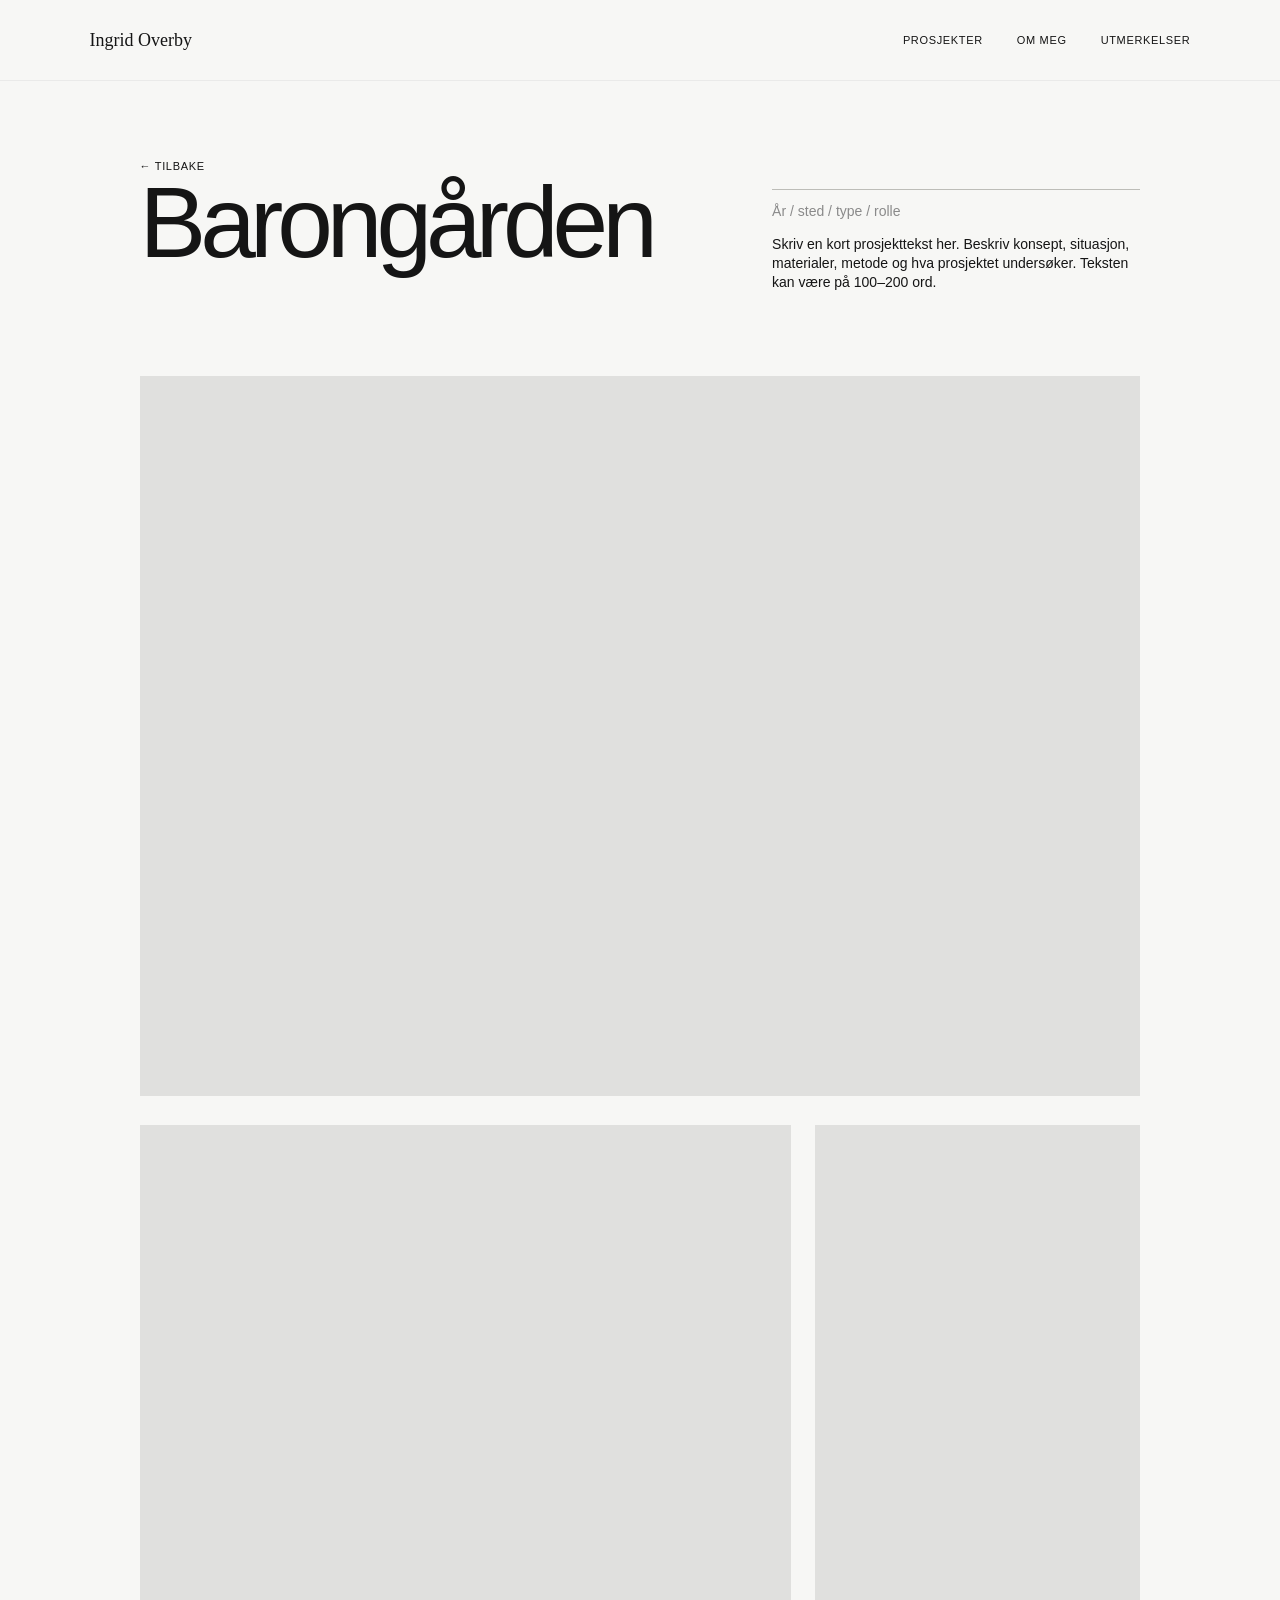
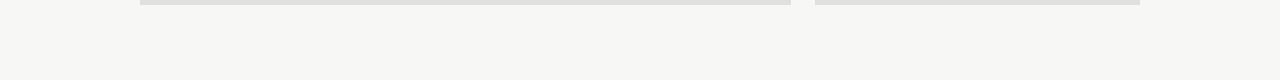
==== projects/barongarden.html @ f2839bde "Add files via upload" ====
<!doctype html><html lang="no"><head><meta charset="utf-8"><meta name="viewport" content="width=device-width, initial-scale=1"><title>Barongården — Ingrid Overby</title><link rel="stylesheet" href="../style.css"></head><body><header class="site-header"><a class="logo" href="../index.html#home">Ingrid Overby</a><nav><a href="../index.html#prosjekter">Prosjekter</a><a href="../index.html#om-meg">Om meg</a><a href="../index.html#utmerkelser">Utmerkelser</a></nav></header><main class="project-page"><a class="back" href="../index.html#prosjekter">← Tilbake</a><section class="project-top"><h1>Barongården</h1><div><p class="meta">År / sted / type / rolle</p><p class="project-text">Skriv en kort prosjekttekst her. Beskriv konsept, situasjon, materialer, metode og hva prosjektet undersøker. Teksten kan være på 100–200 ord.</p></div></section><img class="wide-img" src="../assets/projects/barongarden/cover.jpg" alt="Barongården"><div class="image-row"><img src="../assets/projects/barongarden/image-1.jpg" alt="Barongården tegning eller foto"><img src="../assets/projects/barongarden/image-2.jpg" alt="Barongården detalj"></div></main></body></html>
---- style.css ----
:root{
  --bg:#f7f7f5; --text:#151515; --muted:#8a8a8a; --line:#bdbdb8; --max:1180px;
}
*{box-sizing:border-box} html{scroll-behavior:smooth} body{margin:0;background:var(--bg);color:var(--text);font-family:Arial, Helvetica, sans-serif;font-size:14px;line-height:1.35}.site-header{position:sticky;top:0;z-index:10;display:flex;justify-content:space-between;align-items:center;padding:28px 7vw;background:rgba(247,247,245,.92);backdrop-filter:blur(8px);border-bottom:1px solid rgba(0,0,0,.05)}a{color:inherit;text-decoration:none}.logo{font-family:Georgia,serif;font-size:18px}nav{display:flex;gap:34px;text-transform:uppercase;font-size:11px;letter-spacing:.06em}nav a:hover,.project-card:hover h3{text-decoration:underline}.hero{max-width:var(--max);margin:0 auto;padding:120px 7vw 150px}.eyebrow{color:var(--muted);font-size:12px;text-transform:uppercase;letter-spacing:.08em}.hero h1{max-width:820px;font-weight:400;font-size:clamp(42px,7vw,84px);line-height:.98;letter-spacing:-.05em}.section{max-width:var(--max);margin:0 auto;padding:70px 7vw}.section-title{display:grid;grid-template-columns:auto 1fr;gap:28px;align-items:end;margin-bottom:24px}.section-title h2{font-weight:400;font-size:32px;margin:0}.section-title span{border-bottom:1px solid var(--line)}.project-grid{display:grid;grid-template-columns:repeat(2, minmax(0,1fr));gap:58px 26px;margin-left:22%}.project-card img{width:100%;aspect-ratio:1/1;object-fit:cover;background:#ddd;filter:grayscale(100%);transition:.25s}.project-card:hover img{filter:grayscale(0%)}.project-card small{display:block;color:var(--muted);font-size:11px;margin-top:10px}.project-card h3{font-weight:400;font-size:15px;margin:3px 0 0}.about-grid{display:grid;grid-template-columns:1.2fr .8fr;gap:80px;margin-left:22%}.lead{font-size:28px;line-height:1.12;letter-spacing:-.03em;margin:0}.button{display:inline-block;margin-top:18px;border-bottom:1px solid var(--text);padding-bottom:4px;text-transform:uppercase;font-size:11px}.awards-grid{display:grid;grid-template-columns:repeat(3,1fr);gap:24px;margin-left:22%}figure{margin:0}figure img{width:100%;aspect-ratio:3/4;object-fit:cover;background:#ddd}figcaption{font-size:12px;color:var(--muted);margin-top:8px}footer{max-width:var(--max);margin:100px auto 0;padding:30px 7vw;color:var(--muted);border-top:1px solid var(--line)}.project-page{max-width:var(--max);margin:0 auto;padding:75px 7vw}.project-top{display:grid;grid-template-columns:1.2fr .8fr;gap:80px;margin-bottom:70px}.project-top h1{font-weight:400;font-size:clamp(48px,8vw,100px);line-height:.95;letter-spacing:-.06em;margin:0}.meta{border-top:1px solid var(--line);padding-top:12px;color:var(--muted)}.project-text{max-width:560px}.wide-img{width:100%;max-height:720px;object-fit:cover;background:#ddd}.image-row{display:grid;grid-template-columns:2fr 1fr;gap:24px;margin-top:24px}.image-row img{width:100%;height:480px;object-fit:cover;background:#ddd}.back{font-size:11px;text-transform:uppercase;letter-spacing:.06em}.placeholder{display:grid;place-items:center;background:#ddd;color:#888;min-height:320px}
@media(max-width:800px){.site-header{align-items:flex-start;gap:20px;flex-direction:column}nav{gap:18px;flex-wrap:wrap}.project-grid,.about-grid,.awards-grid{margin-left:0;grid-template-columns:1fr}.project-top,.image-row{grid-template-columns:1fr}.hero{padding-top:80px}.lead{font-size:24px}}
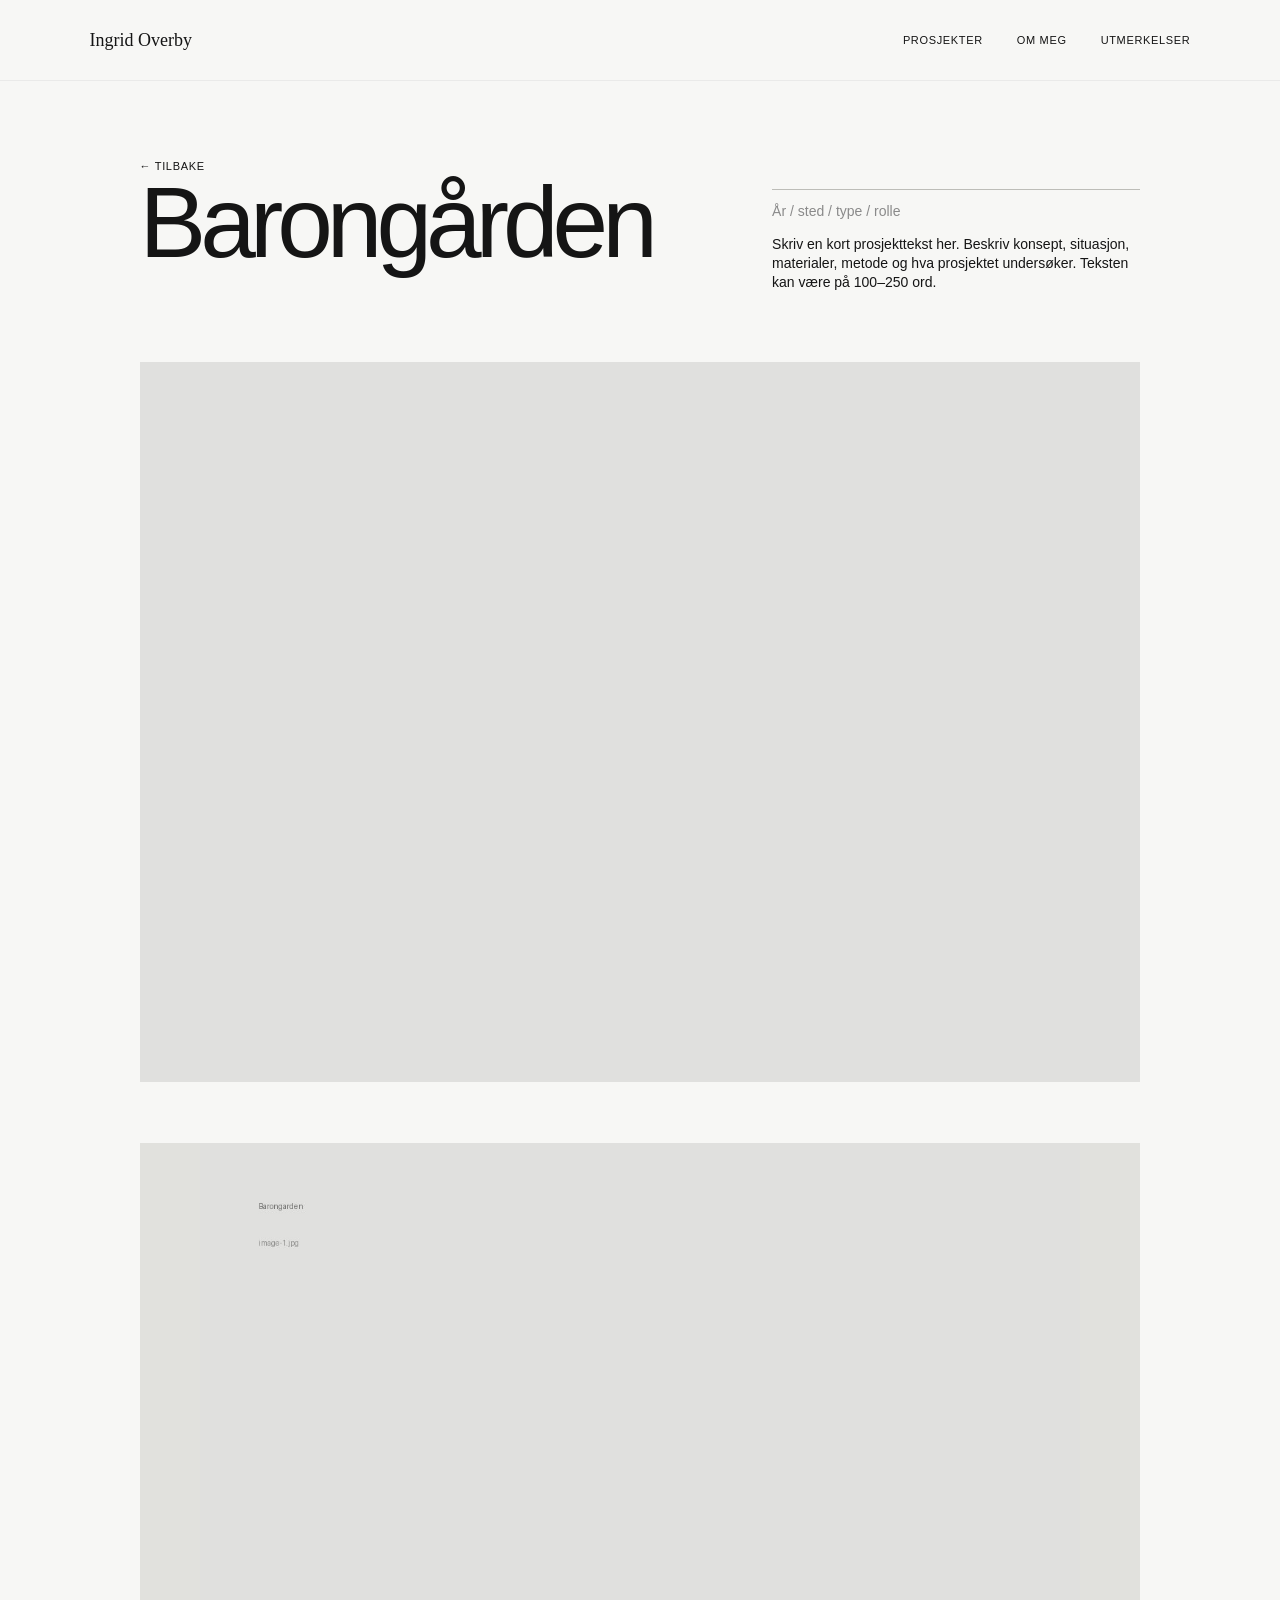
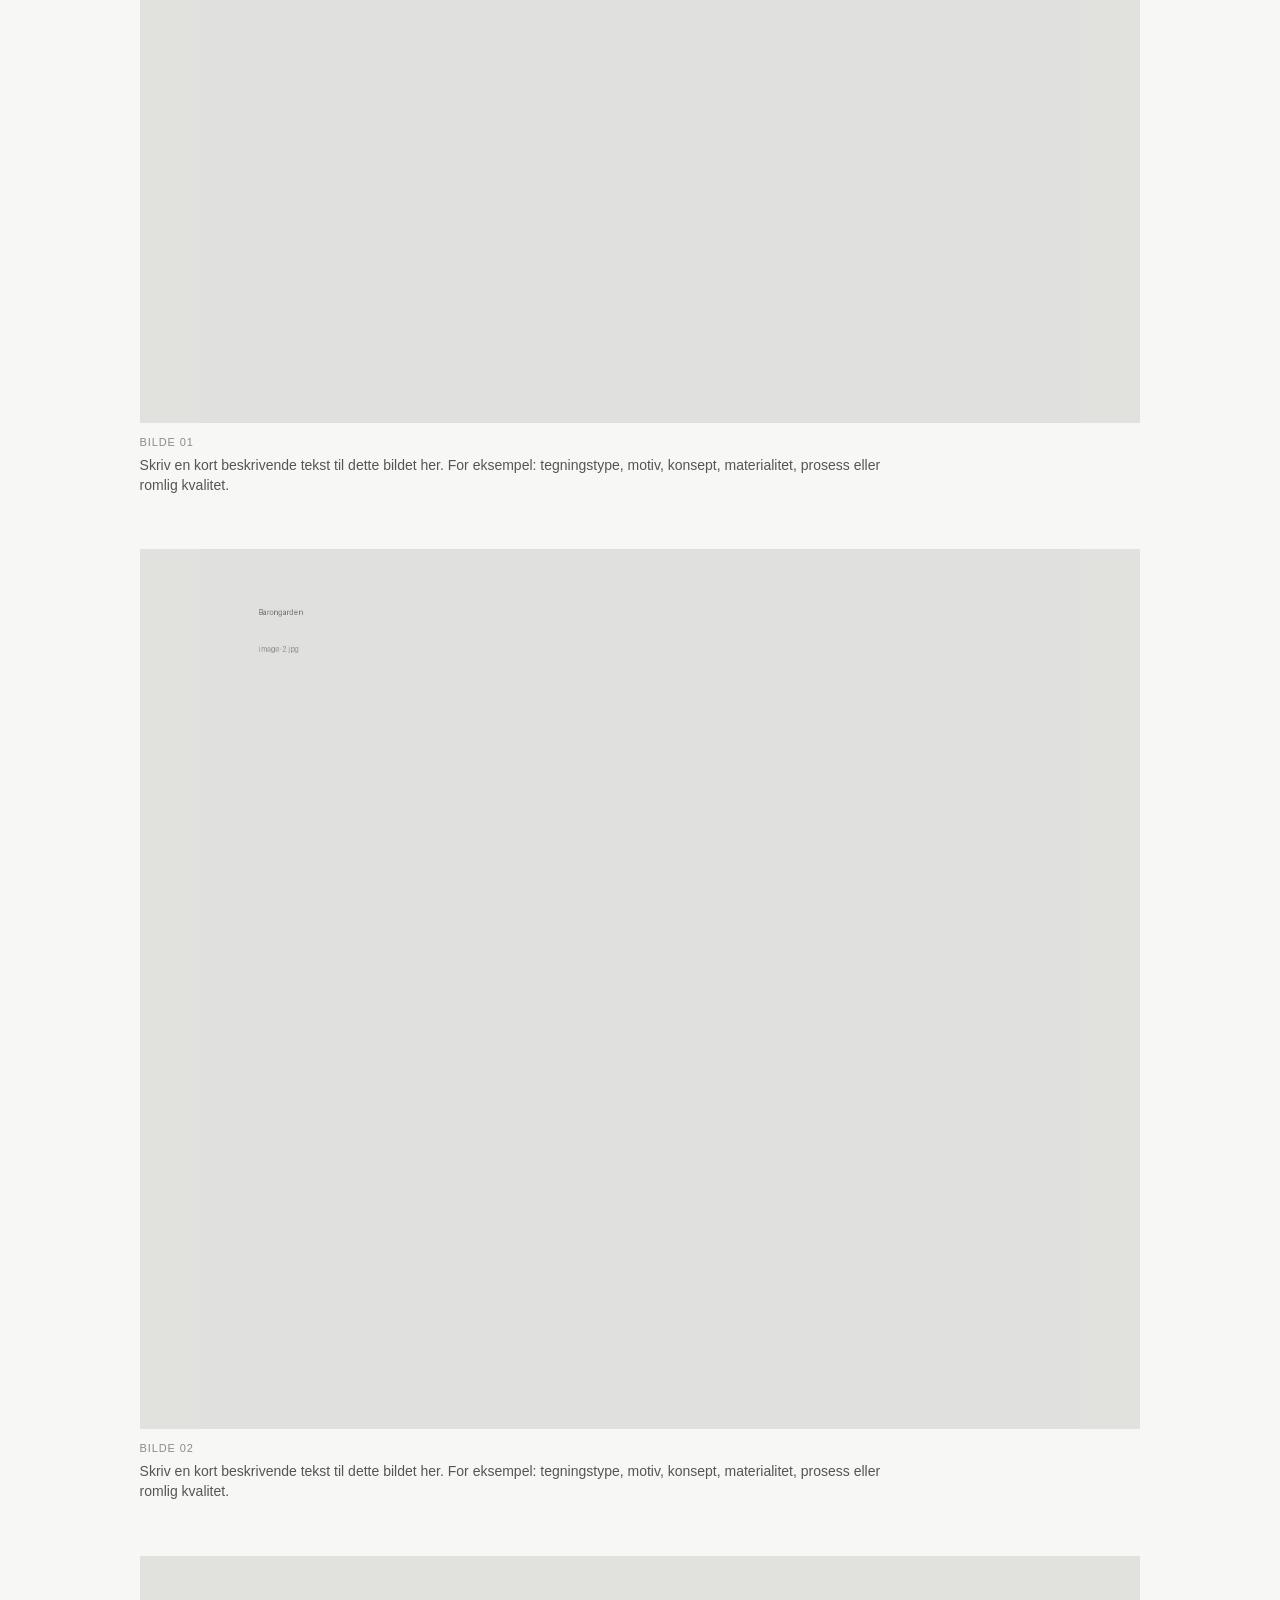
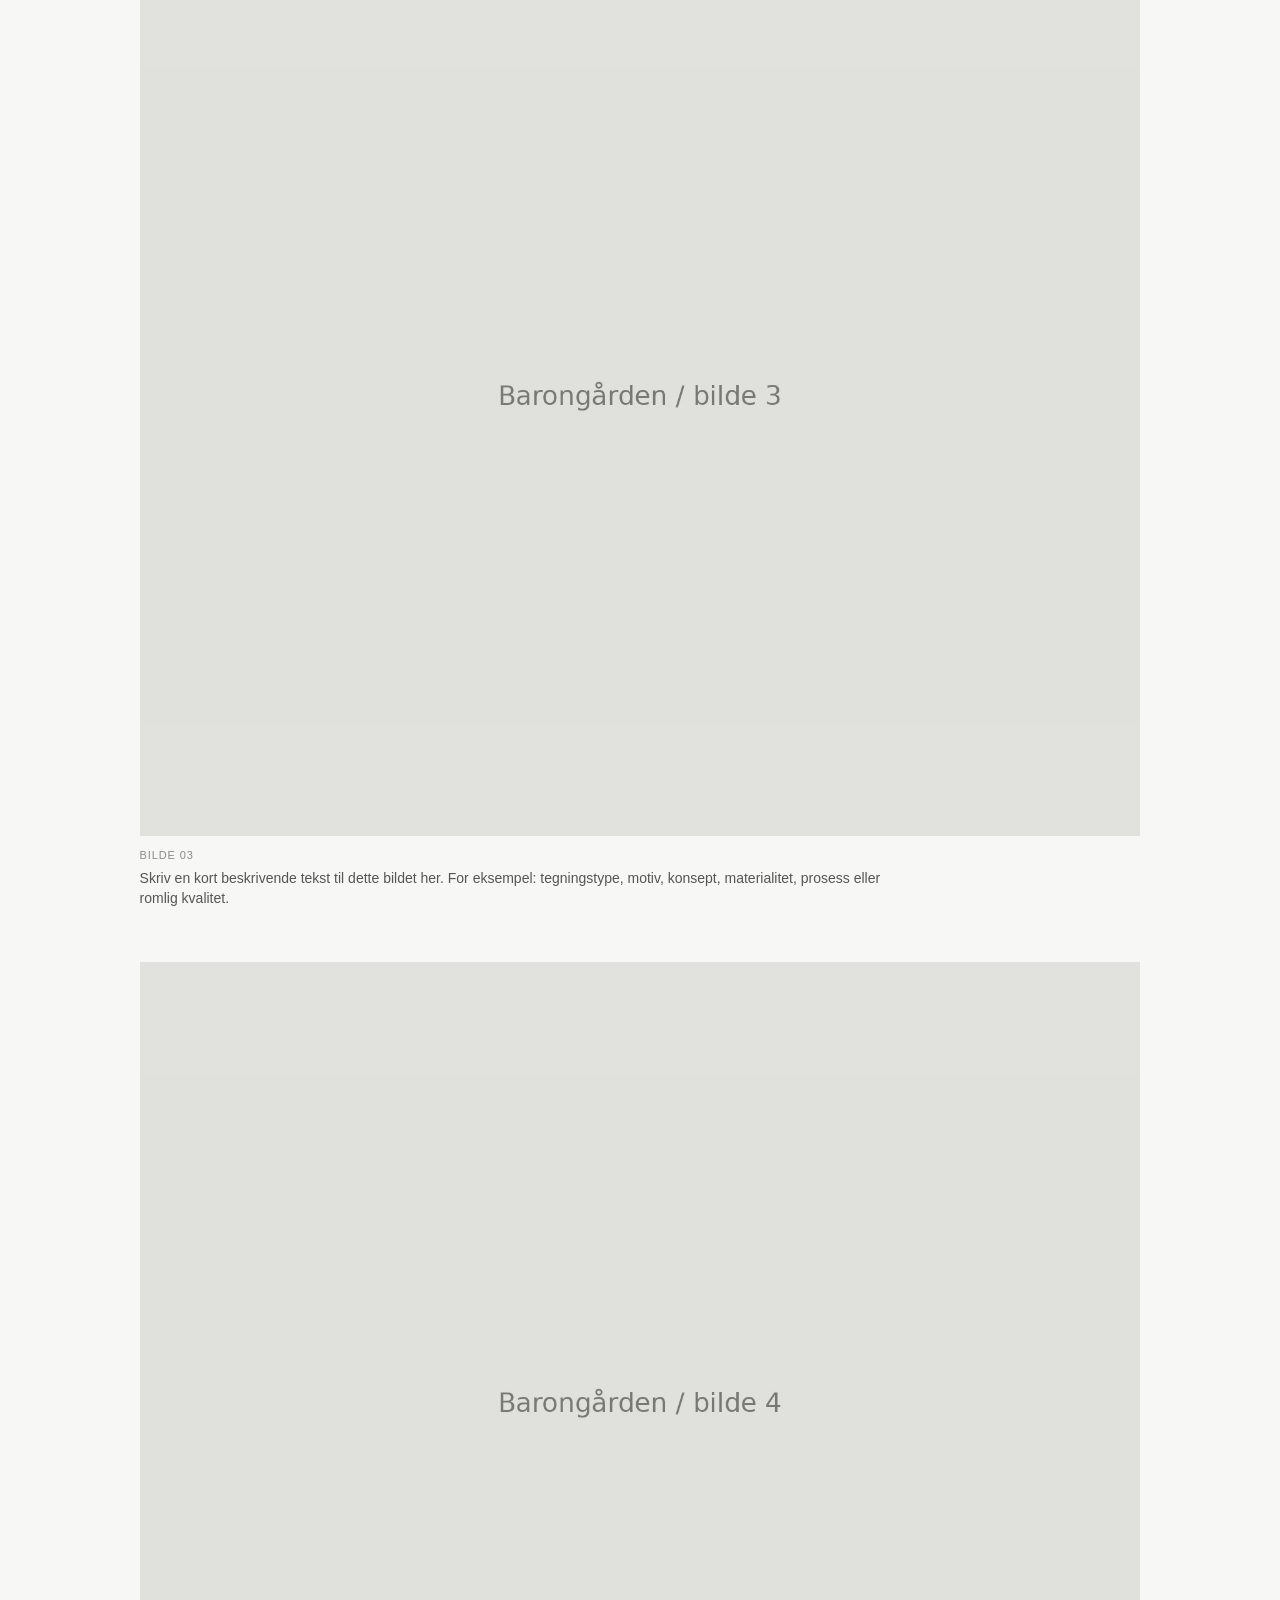
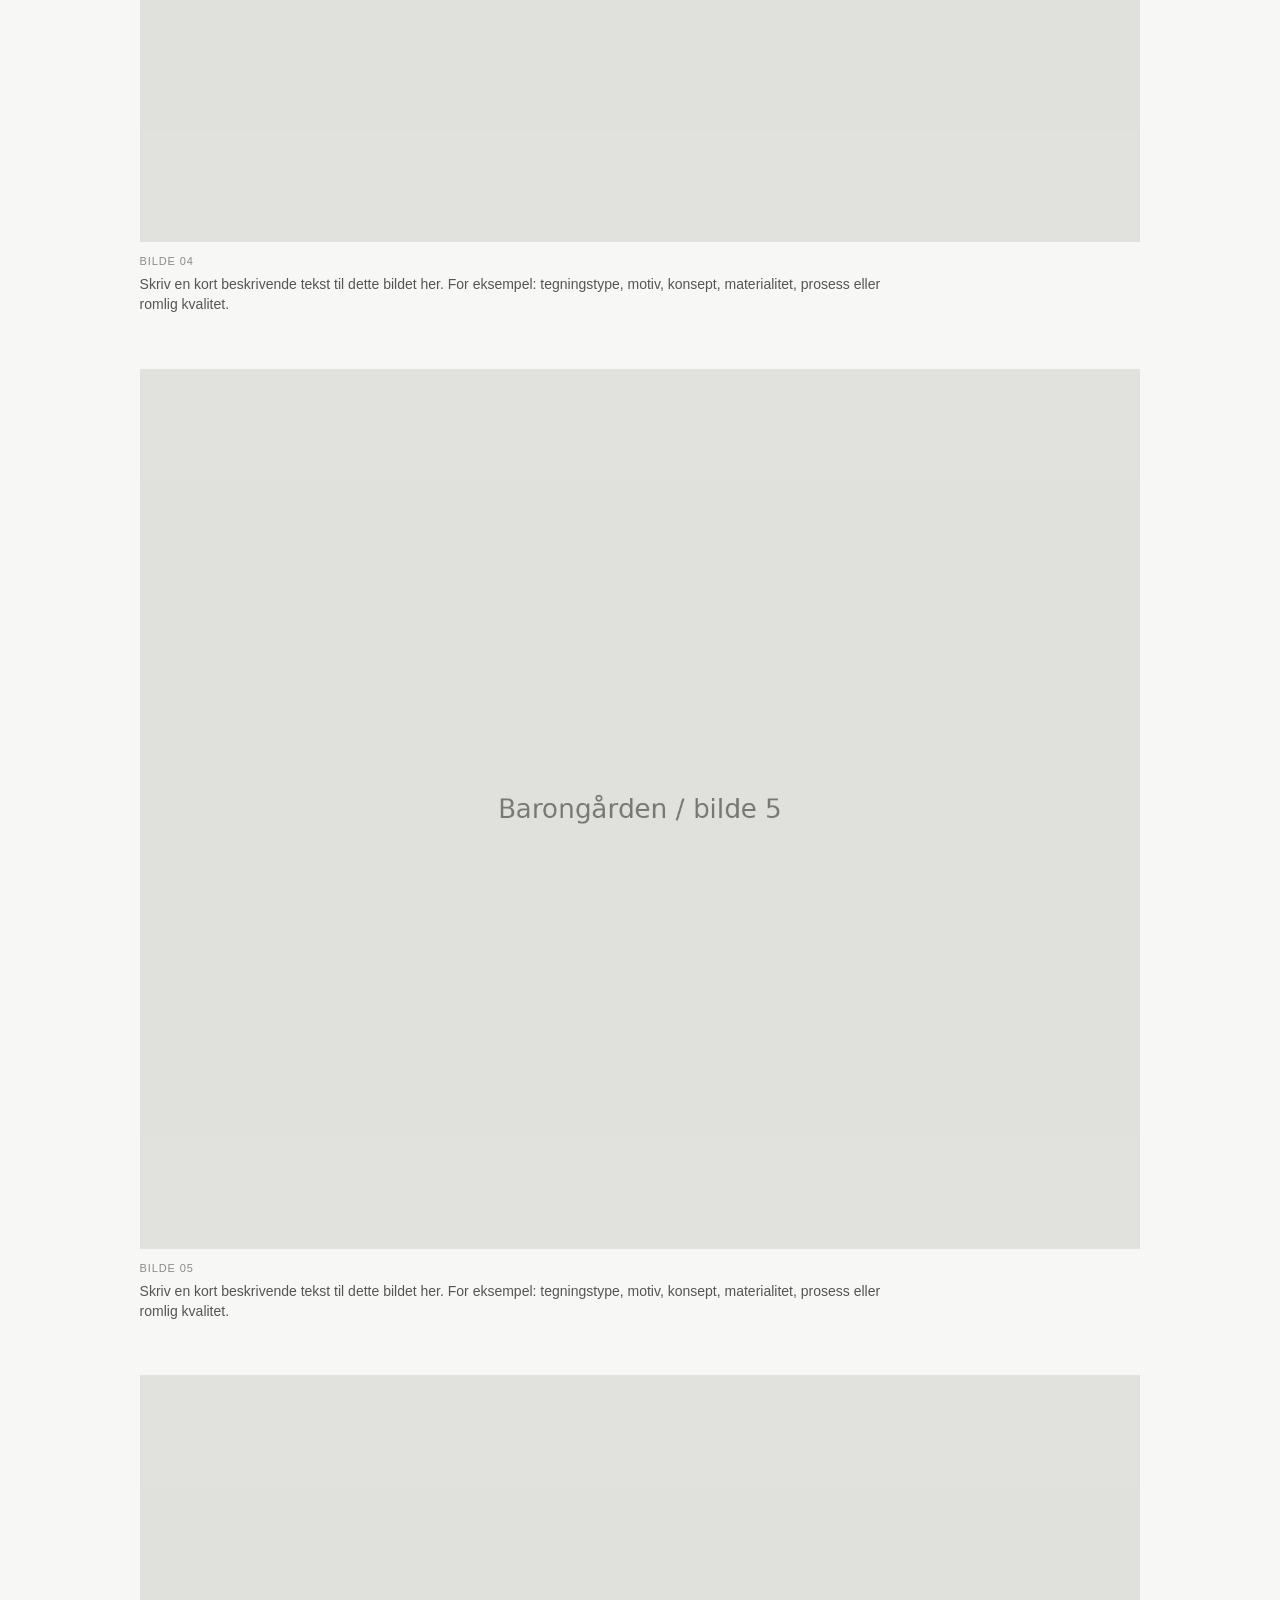
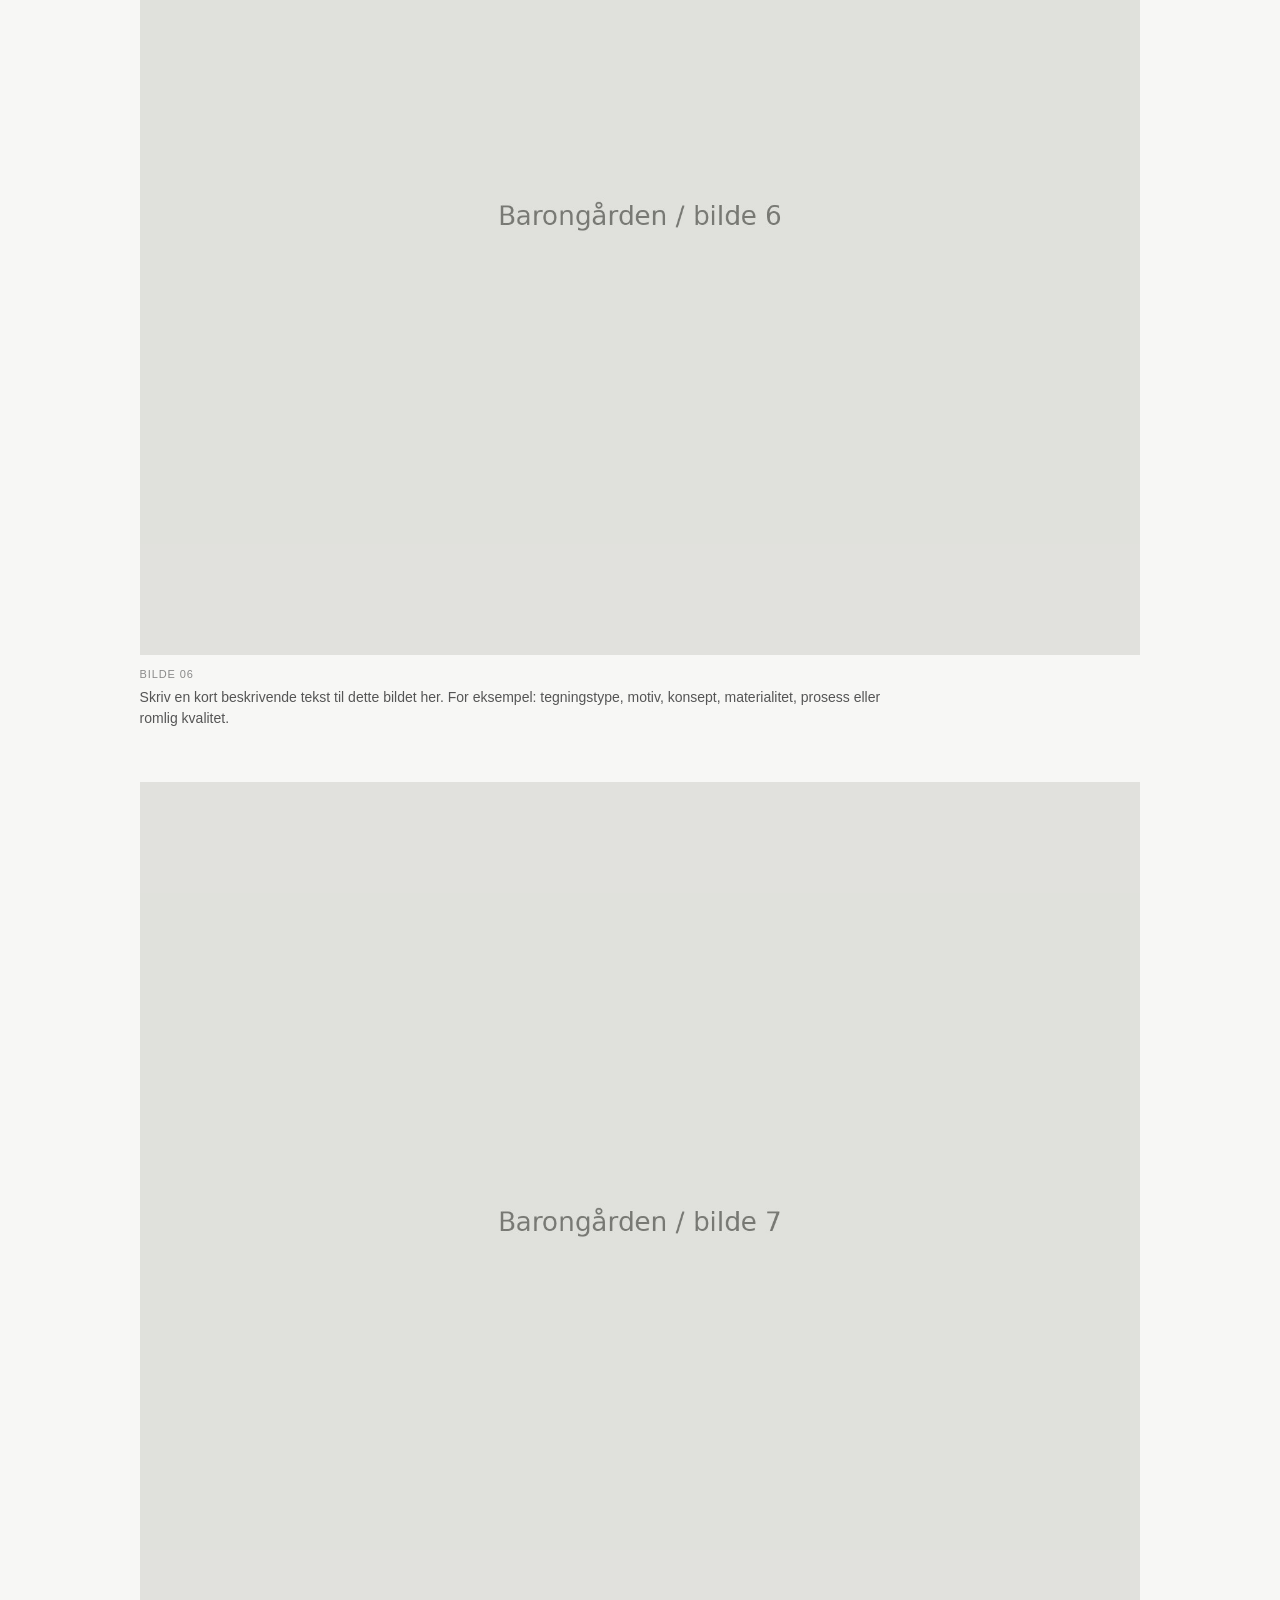
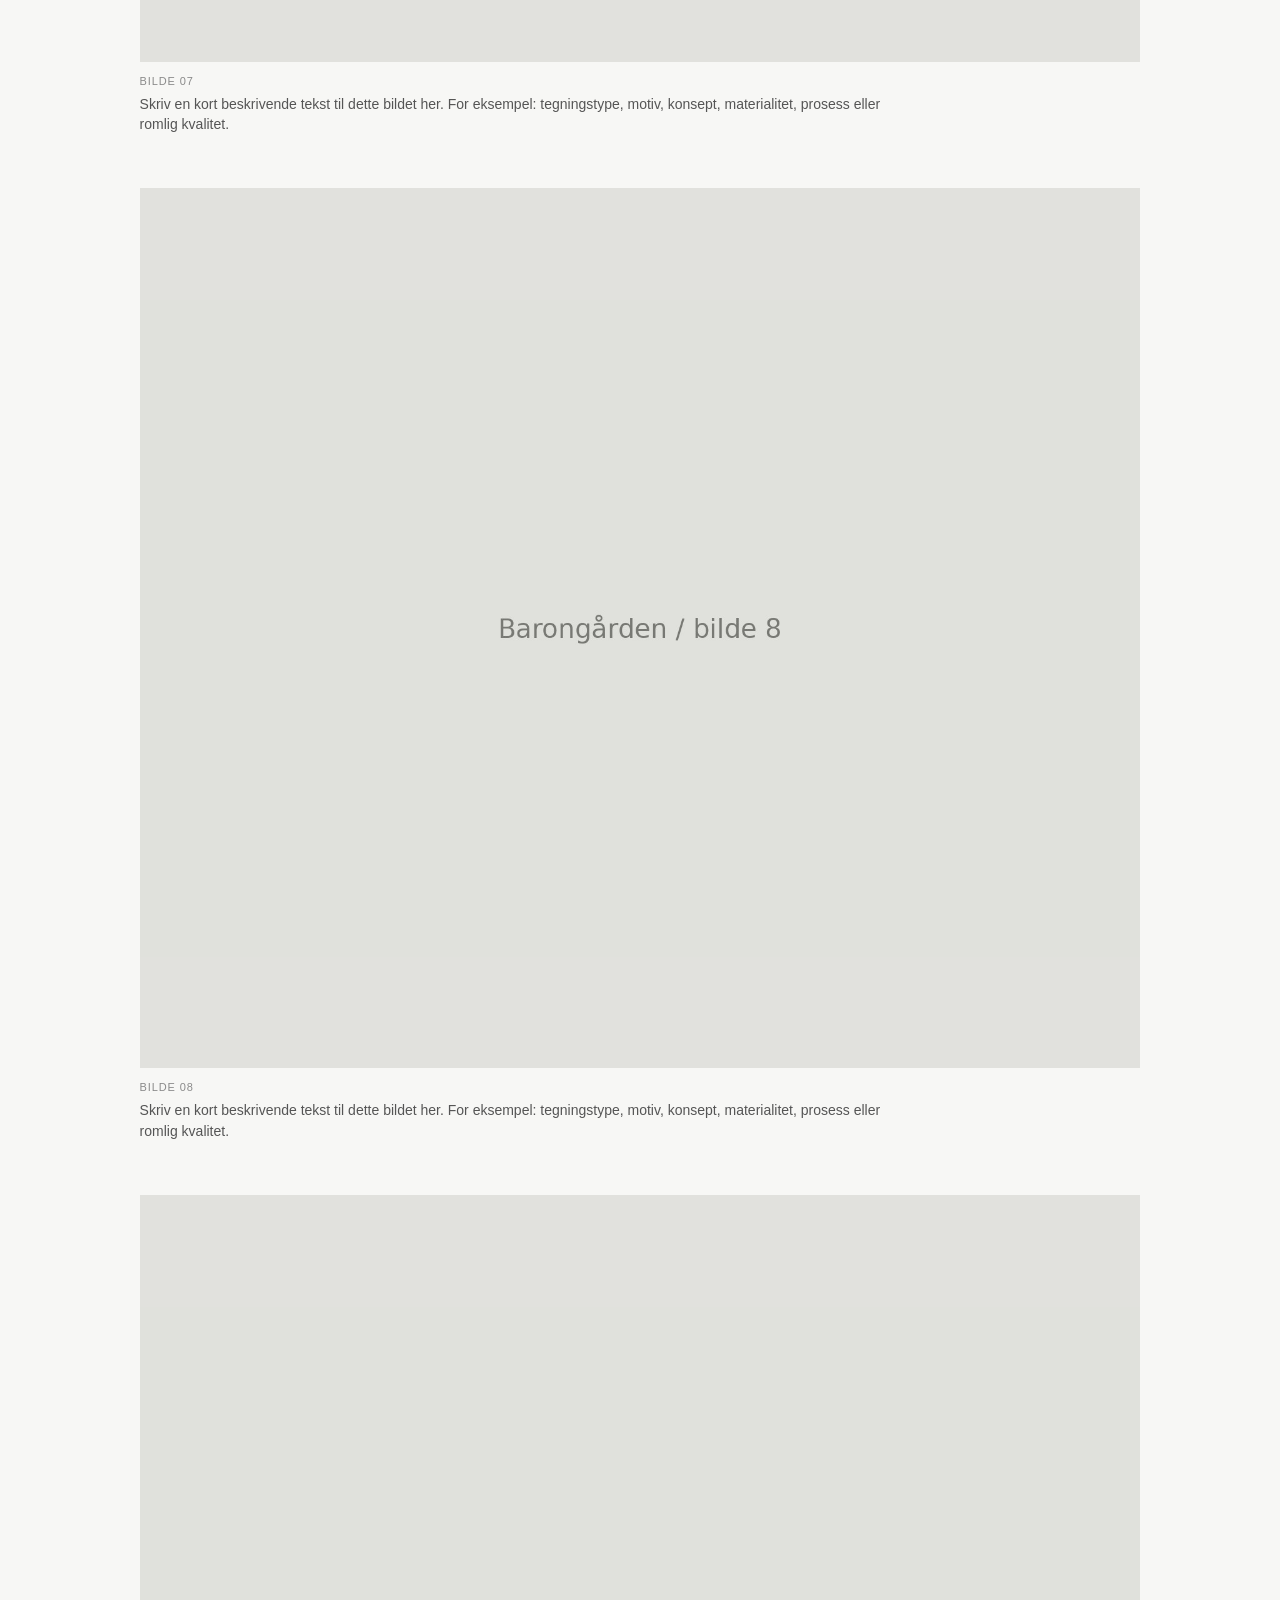
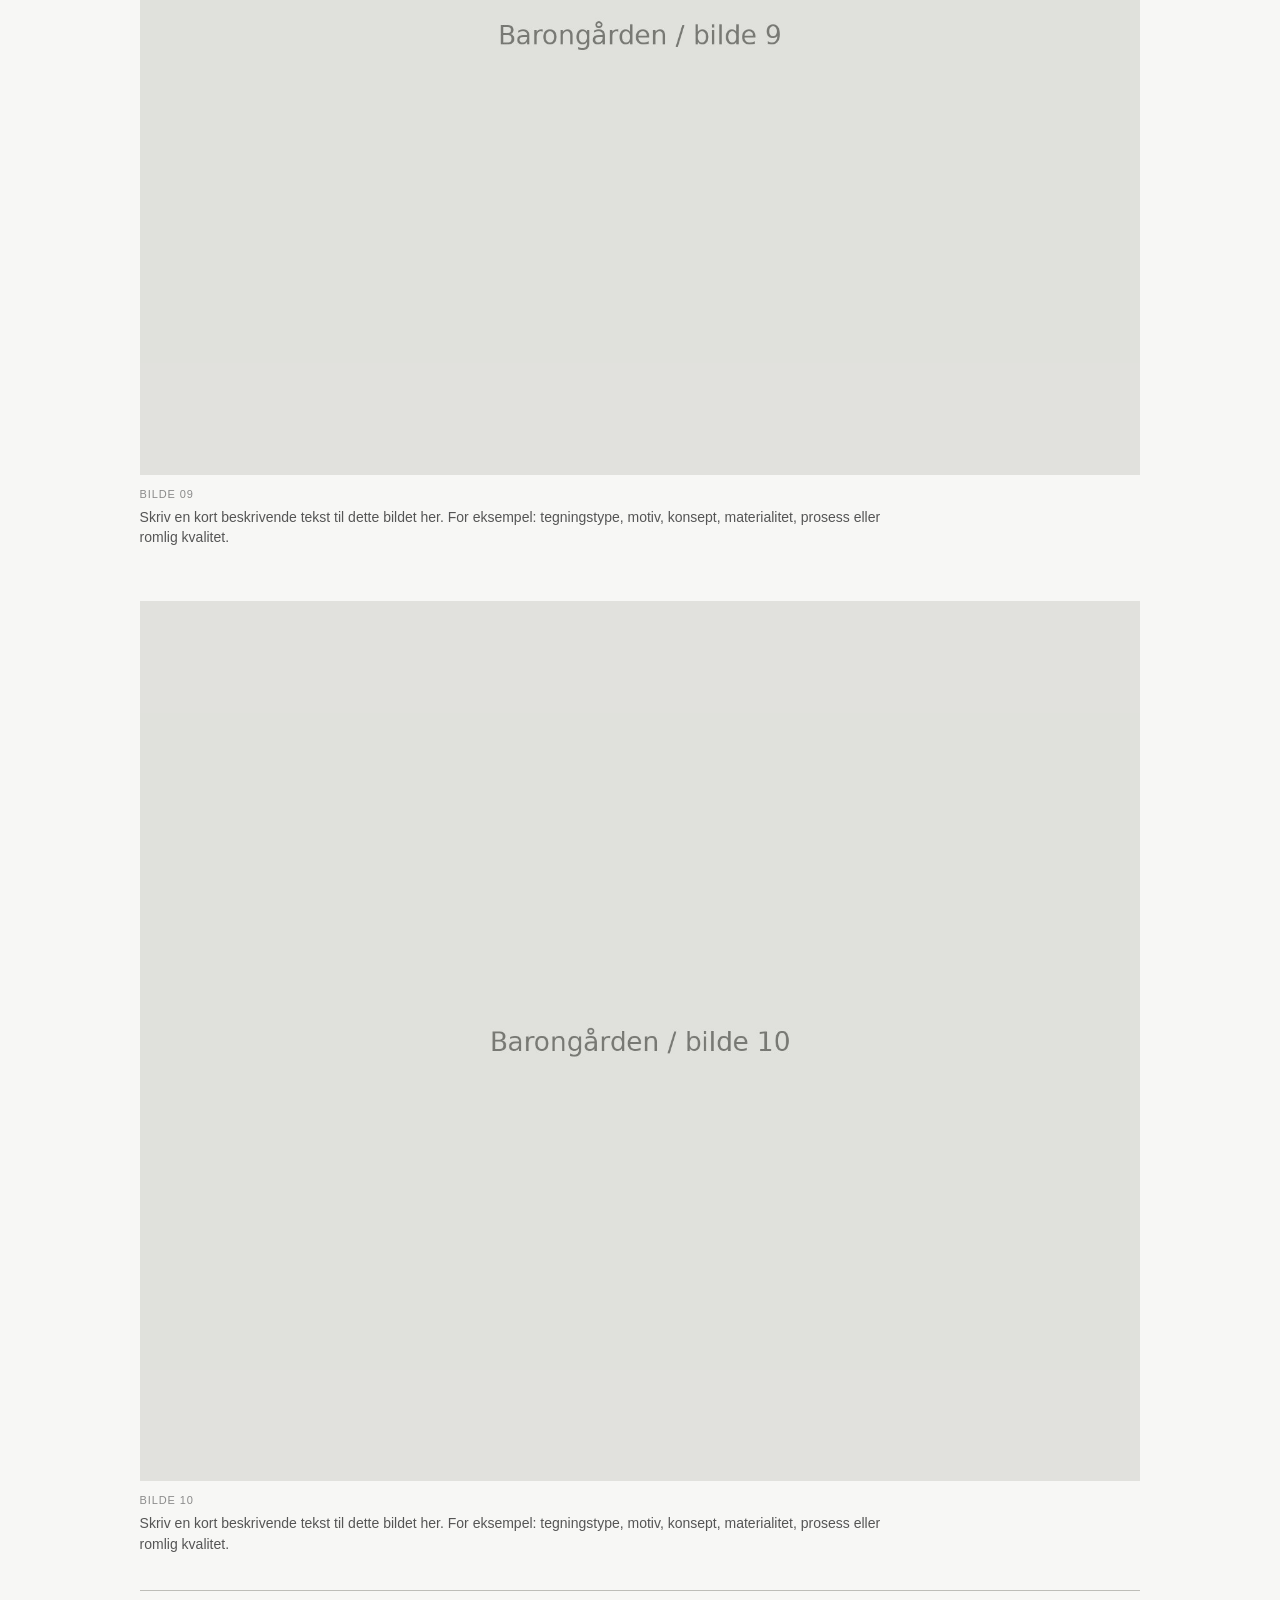
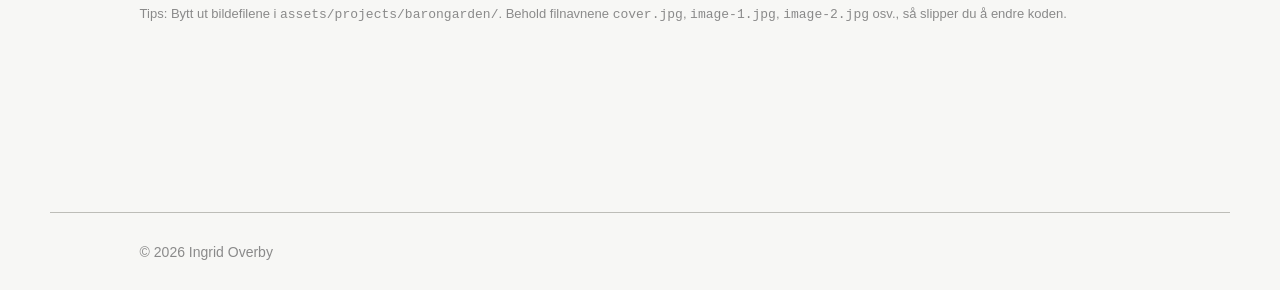
==== commit a2d02d46: "Add files via upload" ====
--- a/projects/barongarden.html
+++ b/projects/barongarden.html
@@ -1 +1,82 @@
-<!doctype html><html lang="no"><head><meta charset="utf-8"><meta name="viewport" content="width=device-width, initial-scale=1"><title>Barongården — Ingrid Overby</title><link rel="stylesheet" href="../style.css"></head><body><header class="site-header"><a class="logo" href="../index.html#home">Ingrid Overby</a><nav><a href="../index.html#prosjekter">Prosjekter</a><a href="../index.html#om-meg">Om meg</a><a href="../index.html#utmerkelser">Utmerkelser</a></nav></header><main class="project-page"><a class="back" href="../index.html#prosjekter">← Tilbake</a><section class="project-top"><h1>Barongården</h1><div><p class="meta">År / sted / type / rolle</p><p class="project-text">Skriv en kort prosjekttekst her. Beskriv konsept, situasjon, materialer, metode og hva prosjektet undersøker. Teksten kan være på 100–200 ord.</p></div></section><img class="wide-img" src="../assets/projects/barongarden/cover.jpg" alt="Barongården"><div class="image-row"><img src="../assets/projects/barongarden/image-1.jpg" alt="Barongården tegning eller foto"><img src="../assets/projects/barongarden/image-2.jpg" alt="Barongården detalj"></div></main></body></html>+<!doctype html>
+<html lang="no">
+<head>
+  <meta charset="utf-8">
+  <meta name="viewport" content="width=device-width, initial-scale=1">
+  <title>Barongården — Ingrid Overby</title>
+  <meta name="description" content="Barongården, arkitekturprosjekt av Ingrid Overby.">
+  <link rel="stylesheet" href="../style.css">
+</head>
+<body>
+  <header class="site-header">
+    <a class="logo" href="../index.html#home">Ingrid Overby</a>
+    <nav>
+      <a href="../index.html#prosjekter">Prosjekter</a>
+      <a href="../index.html#om-meg">Om meg</a>
+      <a href="../index.html#utmerkelser">Utmerkelser</a>
+    </nav>
+  </header>
+
+  <main class="project-page">
+    <a class="back" href="../index.html#prosjekter">← Tilbake</a>
+
+    <section class="project-top project-intro">
+      <h1>Barongården</h1>
+      <div>
+        <p class="meta">År / sted / type / rolle</p>
+        <p class="project-text">Skriv en kort prosjekttekst her. Beskriv konsept, situasjon, materialer, metode og hva prosjektet undersøker. Teksten kan være på 100–250 ord.</p>
+      </div>
+    </section>
+
+    <img class="wide-img" src="../assets/projects/barongarden/cover.jpg" alt="Barongården coverbilde">
+
+    <section class="project-gallery" aria-label="Bilder fra Barongården">
+      <figure class="project-figure">
+        <img src="../assets/projects/barongarden/image-1.jpg" alt="Barongården bilde 1">
+        <figcaption><span class="project-number">Bilde 01</span>Skriv en kort beskrivende tekst til dette bildet her. For eksempel: tegningstype, motiv, konsept, materialitet, prosess eller romlig kvalitet.</figcaption>
+      </figure>
+      <figure class="project-figure">
+        <img src="../assets/projects/barongarden/image-2.jpg" alt="Barongården bilde 2">
+        <figcaption><span class="project-number">Bilde 02</span>Skriv en kort beskrivende tekst til dette bildet her. For eksempel: tegningstype, motiv, konsept, materialitet, prosess eller romlig kvalitet.</figcaption>
+      </figure>
+      <figure class="project-figure">
+        <img src="../assets/projects/barongarden/image-3.jpg" alt="Barongården bilde 3">
+        <figcaption><span class="project-number">Bilde 03</span>Skriv en kort beskrivende tekst til dette bildet her. For eksempel: tegningstype, motiv, konsept, materialitet, prosess eller romlig kvalitet.</figcaption>
+      </figure>
+      <figure class="project-figure">
+        <img src="../assets/projects/barongarden/image-4.jpg" alt="Barongården bilde 4">
+        <figcaption><span class="project-number">Bilde 04</span>Skriv en kort beskrivende tekst til dette bildet her. For eksempel: tegningstype, motiv, konsept, materialitet, prosess eller romlig kvalitet.</figcaption>
+      </figure>
+      <figure class="project-figure">
+        <img src="../assets/projects/barongarden/image-5.jpg" alt="Barongården bilde 5">
+        <figcaption><span class="project-number">Bilde 05</span>Skriv en kort beskrivende tekst til dette bildet her. For eksempel: tegningstype, motiv, konsept, materialitet, prosess eller romlig kvalitet.</figcaption>
+      </figure>
+      <figure class="project-figure">
+        <img src="../assets/projects/barongarden/image-6.jpg" alt="Barongården bilde 6">
+        <figcaption><span class="project-number">Bilde 06</span>Skriv en kort beskrivende tekst til dette bildet her. For eksempel: tegningstype, motiv, konsept, materialitet, prosess eller romlig kvalitet.</figcaption>
+      </figure>
+      <figure class="project-figure">
+        <img src="../assets/projects/barongarden/image-7.jpg" alt="Barongården bilde 7">
+        <figcaption><span class="project-number">Bilde 07</span>Skriv en kort beskrivende tekst til dette bildet her. For eksempel: tegningstype, motiv, konsept, materialitet, prosess eller romlig kvalitet.</figcaption>
+      </figure>
+      <figure class="project-figure">
+        <img src="../assets/projects/barongarden/image-8.jpg" alt="Barongården bilde 8">
+        <figcaption><span class="project-number">Bilde 08</span>Skriv en kort beskrivende tekst til dette bildet her. For eksempel: tegningstype, motiv, konsept, materialitet, prosess eller romlig kvalitet.</figcaption>
+      </figure>
+      <figure class="project-figure">
+        <img src="../assets/projects/barongarden/image-9.jpg" alt="Barongården bilde 9">
+        <figcaption><span class="project-number">Bilde 09</span>Skriv en kort beskrivende tekst til dette bildet her. For eksempel: tegningstype, motiv, konsept, materialitet, prosess eller romlig kvalitet.</figcaption>
+      </figure>
+      <figure class="project-figure">
+        <img src="../assets/projects/barongarden/image-10.jpg" alt="Barongården bilde 10">
+        <figcaption><span class="project-number">Bilde 10</span>Skriv en kort beskrivende tekst til dette bildet her. For eksempel: tegningstype, motiv, konsept, materialitet, prosess eller romlig kvalitet.</figcaption>
+      </figure>
+    </section>
+
+    <p class="project-note">Tips: Bytt ut bildefilene i <code>assets/projects/barongarden/</code>. Behold filnavnene <code>cover.jpg</code>, <code>image-1.jpg</code>, <code>image-2.jpg</code> osv., så slipper du å endre koden.</p>
+  </main>
+
+  <footer>© <span id="year"></span> Ingrid Overby</footer>
+  <script src="../script.js"></script>
+</body>
+</html>
--- a/style.css
+++ b/style.css
@@ -3,3 +3,12 @@
 }
 *{box-sizing:border-box} html{scroll-behavior:smooth} body{margin:0;background:var(--bg);color:var(--text);font-family:Arial, Helvetica, sans-serif;font-size:14px;line-height:1.35}.site-header{position:sticky;top:0;z-index:10;display:flex;justify-content:space-between;align-items:center;padding:28px 7vw;background:rgba(247,247,245,.92);backdrop-filter:blur(8px);border-bottom:1px solid rgba(0,0,0,.05)}a{color:inherit;text-decoration:none}.logo{font-family:Georgia,serif;font-size:18px}nav{display:flex;gap:34px;text-transform:uppercase;font-size:11px;letter-spacing:.06em}nav a:hover,.project-card:hover h3{text-decoration:underline}.hero{max-width:var(--max);margin:0 auto;padding:120px 7vw 150px}.eyebrow{color:var(--muted);font-size:12px;text-transform:uppercase;letter-spacing:.08em}.hero h1{max-width:820px;font-weight:400;font-size:clamp(42px,7vw,84px);line-height:.98;letter-spacing:-.05em}.section{max-width:var(--max);margin:0 auto;padding:70px 7vw}.section-title{display:grid;grid-template-columns:auto 1fr;gap:28px;align-items:end;margin-bottom:24px}.section-title h2{font-weight:400;font-size:32px;margin:0}.section-title span{border-bottom:1px solid var(--line)}.project-grid{display:grid;grid-template-columns:repeat(2, minmax(0,1fr));gap:58px 26px;margin-left:22%}.project-card img{width:100%;aspect-ratio:1/1;object-fit:cover;background:#ddd;filter:grayscale(100%);transition:.25s}.project-card:hover img{filter:grayscale(0%)}.project-card small{display:block;color:var(--muted);font-size:11px;margin-top:10px}.project-card h3{font-weight:400;font-size:15px;margin:3px 0 0}.about-grid{display:grid;grid-template-columns:1.2fr .8fr;gap:80px;margin-left:22%}.lead{font-size:28px;line-height:1.12;letter-spacing:-.03em;margin:0}.button{display:inline-block;margin-top:18px;border-bottom:1px solid var(--text);padding-bottom:4px;text-transform:uppercase;font-size:11px}.awards-grid{display:grid;grid-template-columns:repeat(3,1fr);gap:24px;margin-left:22%}figure{margin:0}figure img{width:100%;aspect-ratio:3/4;object-fit:cover;background:#ddd}figcaption{font-size:12px;color:var(--muted);margin-top:8px}footer{max-width:var(--max);margin:100px auto 0;padding:30px 7vw;color:var(--muted);border-top:1px solid var(--line)}.project-page{max-width:var(--max);margin:0 auto;padding:75px 7vw}.project-top{display:grid;grid-template-columns:1.2fr .8fr;gap:80px;margin-bottom:70px}.project-top h1{font-weight:400;font-size:clamp(48px,8vw,100px);line-height:.95;letter-spacing:-.06em;margin:0}.meta{border-top:1px solid var(--line);padding-top:12px;color:var(--muted)}.project-text{max-width:560px}.wide-img{width:100%;max-height:720px;object-fit:cover;background:#ddd}.image-row{display:grid;grid-template-columns:2fr 1fr;gap:24px;margin-top:24px}.image-row img{width:100%;height:480px;object-fit:cover;background:#ddd}.back{font-size:11px;text-transform:uppercase;letter-spacing:.06em}.placeholder{display:grid;place-items:center;background:#ddd;color:#888;min-height:320px}
 @media(max-width:800px){.site-header{align-items:flex-start;gap:20px;flex-direction:column}nav{gap:18px;flex-wrap:wrap}.project-grid,.about-grid,.awards-grid{margin-left:0;grid-template-columns:1fr}.project-top,.image-row{grid-template-columns:1fr}.hero{padding-top:80px}.lead{font-size:24px}}
+
+/* Lang prosjektside med bilder nedover */
+.project-intro{margin-bottom:56px}
+.project-gallery{display:grid;gap:54px;margin-top:56px}
+.project-figure{margin:0}
+.project-figure img{width:100%;max-height:880px;object-fit:contain;background:#e1e1dd;display:block}
+.project-figure figcaption{max-width:760px;margin-top:12px;color:#555;font-size:14px;line-height:1.45}
+.project-number{display:block;color:var(--muted);font-size:11px;text-transform:uppercase;letter-spacing:.08em;margin-bottom:4px}
+.project-note{border-top:1px solid var(--line);padding-top:14px;color:var(--muted);font-size:13px;margin-top:36px}
